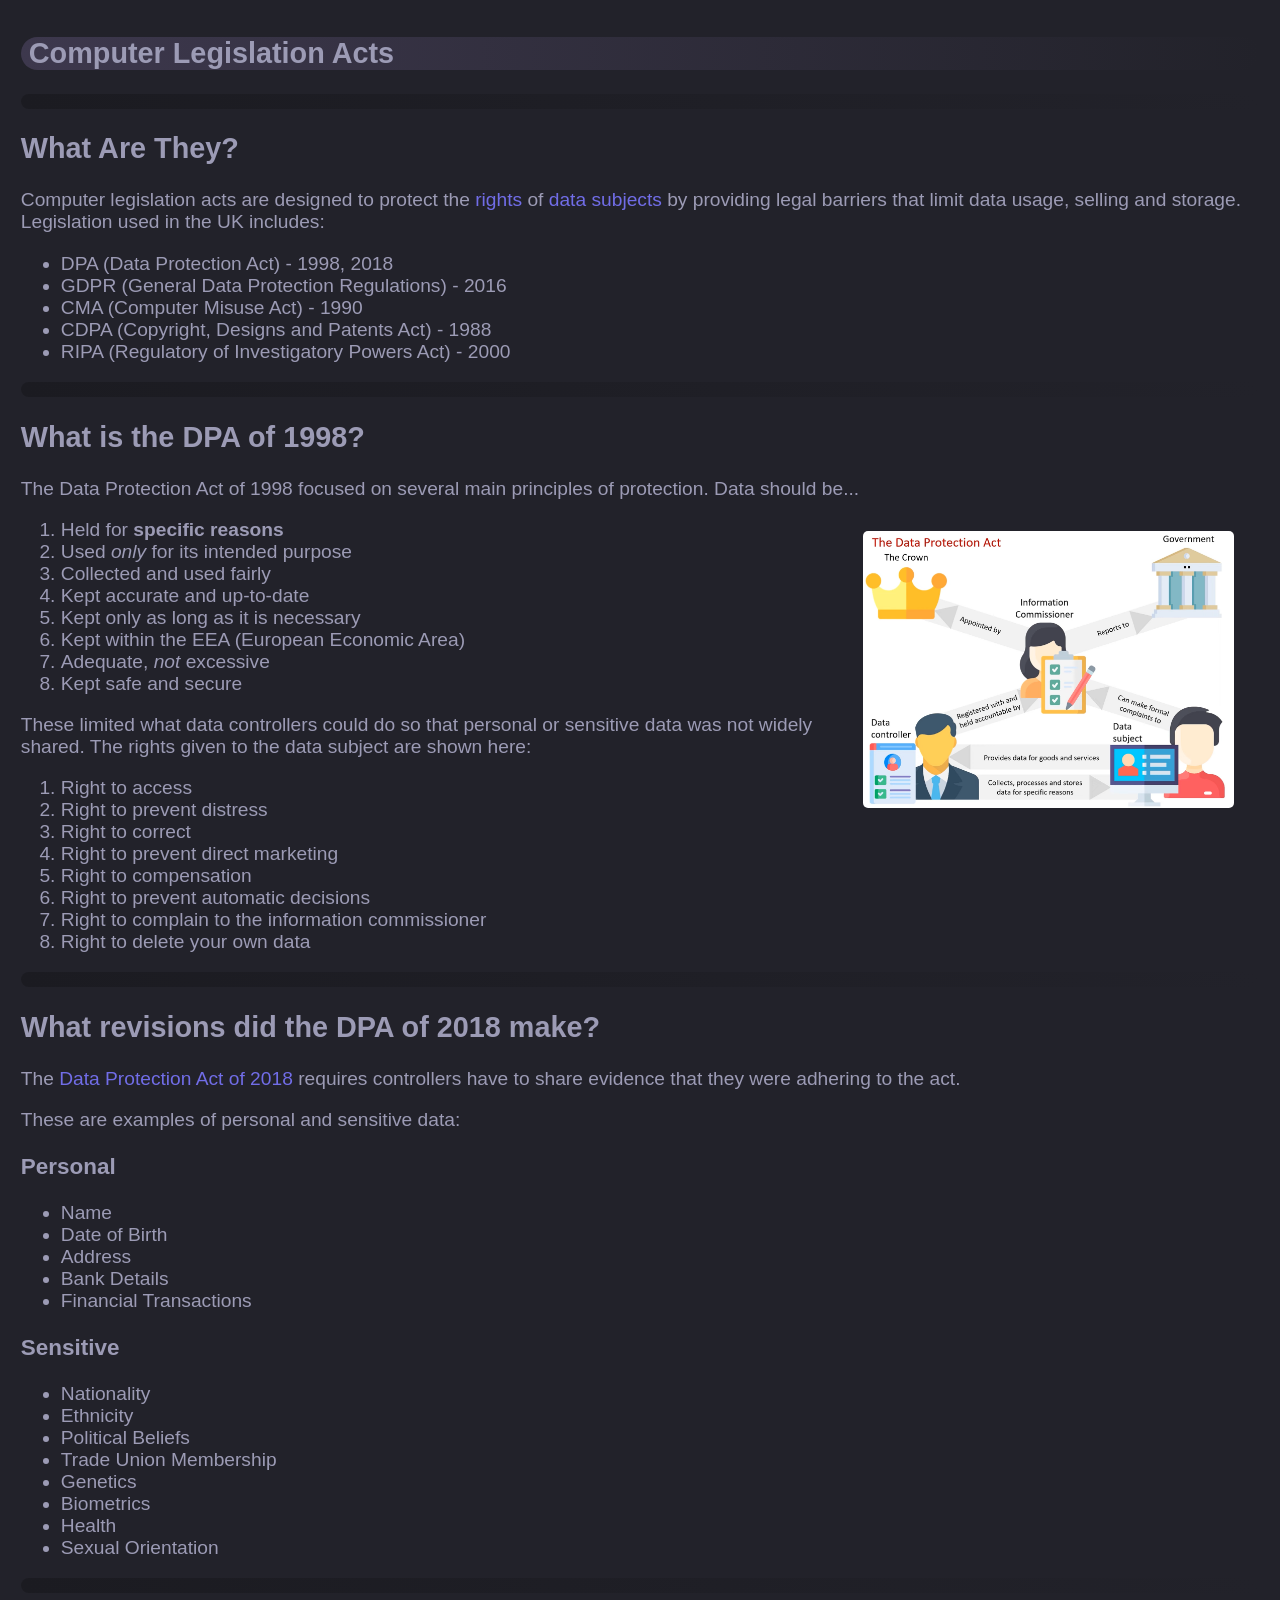
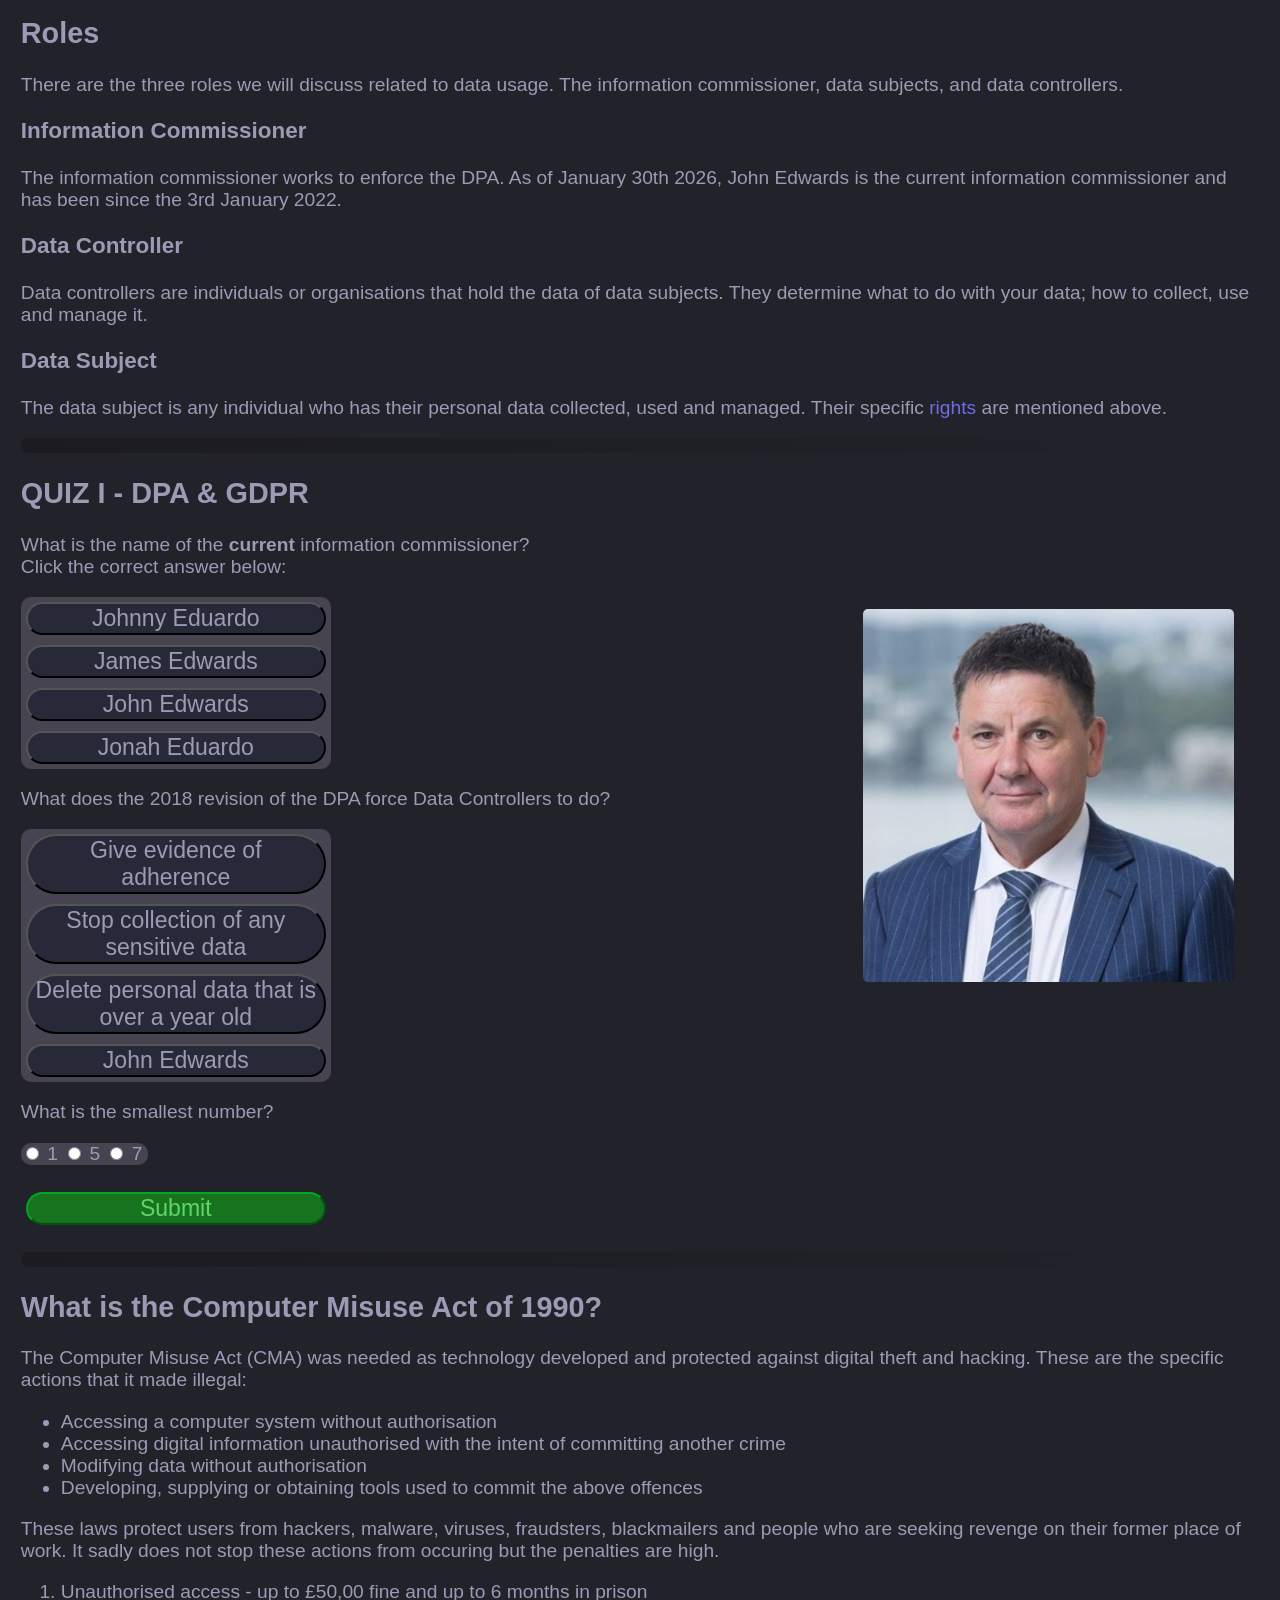
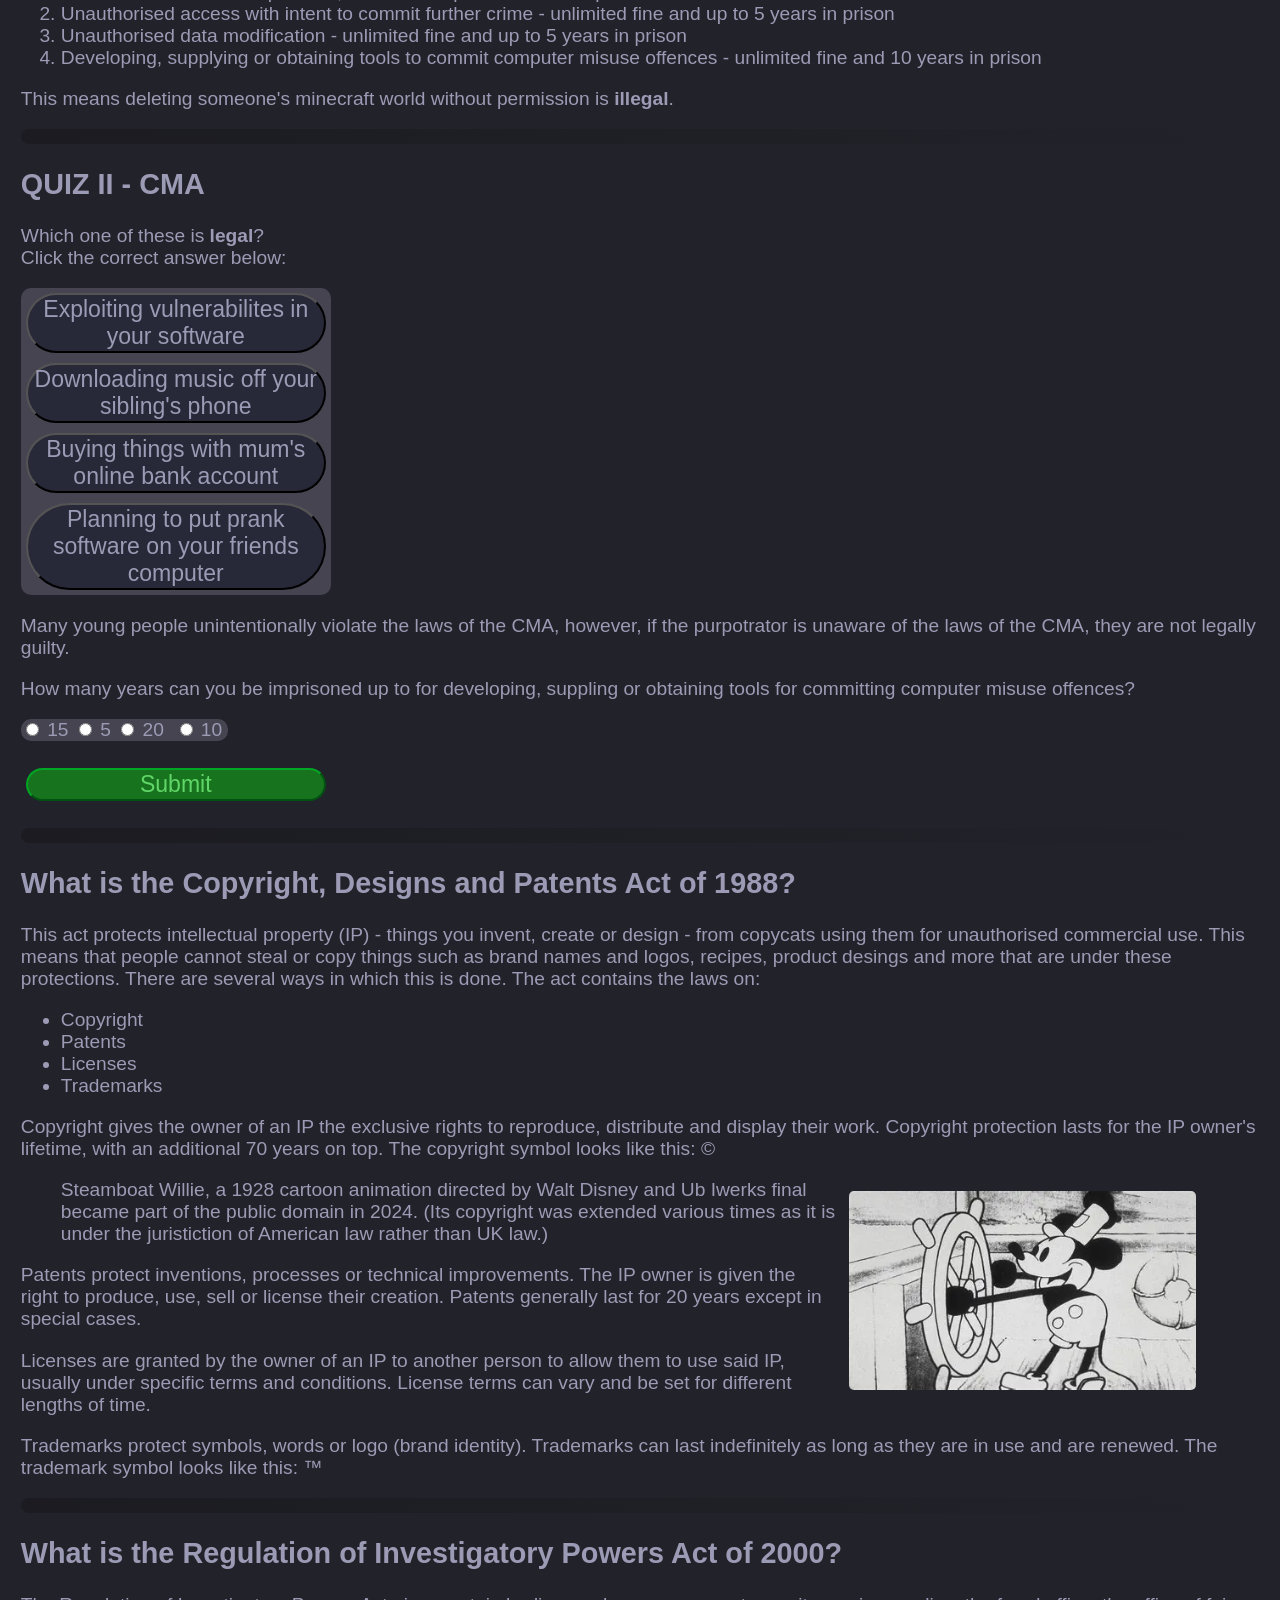
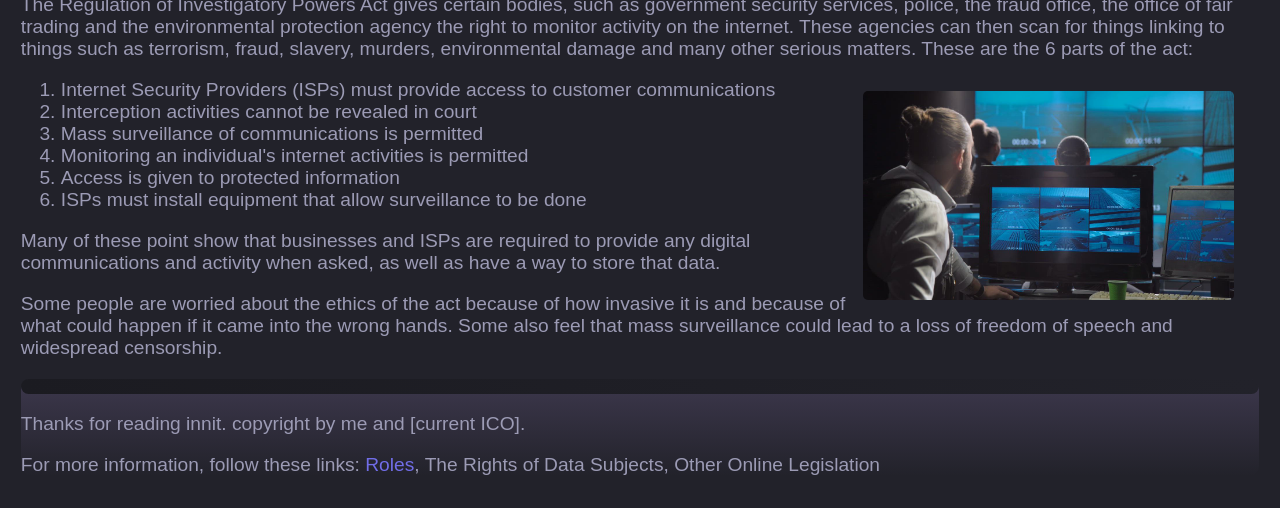
==== index.html @ 81f5138f "HTML Computer Legislations.html changed to inde.html" ====
<!DOCTYPE html>
<html lang="en">
<head>
    <title>Computer Legislation</title>
    <link rel="stylesheet" href="style.css">
    <script src="script.js"></script>
</head>

<body>

<section>
     <div id="banner">
     <h1>&nbsp;Computer Legislation Acts</h1>
     </div>
     <div id="gap"></div>
     <h2>What Are They?</h2>
     <p>Computer legislation acts are designed to protect the <a id="linki" title="Navigate to Rights" href="#rights">rights</a> of <a id="linki" title="Navigate to Data Subject" href="#datasub"> data subjects</a> by providing legal barriers that limit data usage, selling and storage. Legislation used in the UK includes:</p>
     
        <ul>
            <li>DPA (Data Protection Act) - 1998, 2018</li>
            <li>GDPR (General Data Protection Regulations) - 2016</li>
            <li>CMA (Computer Misuse Act) - 1990</li>
            <li>CDPA (Copyright, Designs and Patents Act) - 1988</li>
            <li>RIPA (Regulatory of Investigatory Powers Act) - 2000</li>
        </ul>
        
</section>

<section >
    <div id="gap"></div>
    <h2 id="rights">What is the DPA of 1998?</h2>
    <p>The Data Protection Act of 1998</a> focused on several main principles of protection. Data should be...</p>
            <img id="commcontsubj" src="commcontsubj.png" alt="The roles of information commissioners, data subjects and data controllers">
        <ol>
            <li>Held for <strong>specific reasons</strong></li>
            <li>Used <em>only</em> for its intended purpose</li>
            <li>Collected and used fairly</li>
            <li>Kept accurate and up-to-date</li>
            <li>Kept only as long as it is necessary</li>
            <li>Kept within the EEA (European Economic Area)</li>
            <li>Adequate, <em>not</em> excessive</li>
            <li>Kept safe and secure</li>
        </ol>
        <p>These limited what data controllers could do so that personal or sensitive data was not widely shared. The rights given to the data subject are shown here:</p>
            <ol>
                <li>Right to access</li>
                <li>Right to prevent distress</li>
                <li>Right to correct</li>
                <li>Right to prevent direct marketing</li>
                <li>Right to compensation</li>
                <li>Right to prevent automatic decisions</li>
                <li>Right to complain to the information commissioner</li>
                <li>Right to delete your own data</li>
            </ol>
</section>

<section>
    <div id="gap"></div>
    <h2>What revisions did the DPA of 2018 make?</h2>

        <p>The <a id="linki" title="Legislation on the UK Government Website" href="https://www.legislation.gov.uk/ukpga/2018/12/contents/enacted" target="_blank">Data Protection Act of 2018</a> requires controllers have to share evidence that they were adhering to the act.</p>
</section>

<section>
        <p>These are examples of personal and sensitive data:</p>
            <h3>Personal</h3>
            <ul>
                <li>Name</li>
                <li>Date of Birth</li>
                <li>Address</li>
                <li>Bank Details</li>
                <li>Financial Transactions</li>
            </ul>
        
            <h3>Sensitive</h3>
            <ul>
                <li>Nationality</li>
                <li>Ethnicity</li>
                <li>Political Beliefs</li>
                <li>Trade Union Membership</li>
                <li>Genetics</li>
                <li>Biometrics</li>
                <li>Health</li>
                <li>Sexual Orientation</li>
            </ul>  
</section>

<section>
    <div id="gap"></div>
<h2>Roles</h2>
<p>There are the three roles we will discuss related to data usage. The information commissioner, data subjects, and data controllers.</p>
<h3>Information Commissioner</h3>
<p>The information commissioner works to enforce the DPA. As of January 30th 2026, John Edwards is the current information commissioner and has been since the 3rd January 2022.</p>
<h3>Data Controller</h3>
<p>Data controllers are individuals or organisations that hold the data of data subjects. They determine what to do with your data; how to collect, use and manage it.</p>
<h3 id="datasub">Data Subject</h3>
<p>The data subject is any individual who has their personal data collected, used and managed. Their specific <a id="linki" title="Navigate to Rights" href="#rights">rights</a> are mentioned above.</p>
</section>

<section>
    <div id="gap"></div>
<h2>QUIZ I - DPA & GDPR</h2>
<p>What is the name of the <strong>current</strong> information commissioner? <br> Click the correct answer below:</p>
<img id="ico" src="ICO.jpg" alt="Current ICO">
<div class="quizbox">
<button class="quiz-incorrect" onclick="alert('Incorrect.')">Johnny Eduardo</button>
<button class="quiz-incorrect" onclick="alert('Incorrect.')">James Edwards</button>
<button class="quiz-correct" onclick="alert('Correct!')">John Edwards</button>
<button class="quiz-incorrect" onclick="alert('Incorrect.')">Jonah Eduardo</button>
</div>

<p>What does the 2018 revision of the DPA force Data Controllers to do? </p>
<div class="quizbox">
<button class="quiz-correct" onclick="alert('Correct.')">Give evidence of adherence</button>
<button class="quiz-incorrect" onclick="alert('Incorrect.')">Stop collection of any sensitive data</button>
<button class="quiz-incorrect" onclick="alert('Inorrect!')">Delete personal data that is over a year old</button>
<button class="quiz-incorrect" onclick="alert('Sadly not.')">John Edwards</button>
</div>

    <p>What is the smallest number?</p>
<div id="radioQ1">
    <label>
    <input type="radio" name="rq1" value="1" class="radioQ1"> 1
    </label>
    <label>
    <input type="radio" name="rq1" value="5" class="radioQ1"> 5
    </label>
    <label>
    <input type="radio" name="rq1" value="7" class="radioQ1"> 7&nbsp;
    </label>
</div>
<br>
<button class="submit" onclick="quizResponseRq1()">Submit</button>
<br><br/>
</section>

</section>
    <div id="gap"></div>
    <h2>What is the Computer Misuse Act of 1990?</h2>
    <p>The Computer Misuse Act (CMA) was needed as technology developed and protected against digital theft and hacking. These are the specific actions that it made illegal:
    </p>
        <ul>
            <li>Accessing a computer system without authorisation</li>
            <li>Accessing digital information unauthorised with the intent of committing another crime</li>
            <li>Modifying data without authorisation</li>
            <li>Developing, supplying or obtaining tools used to commit the above offences</li>
        </ul>
        <p>These laws protect users from hackers, malware, viruses, fraudsters, blackmailers and people who are seeking revenge on their former place of work. It sadly does not stop these actions from occuring but the penalties are high.</p>
        <ol>
            <li>Unauthorised access - up to £50,00 fine and up to 6 months in prison</li>
            <li>Unauthorised access with intent to commit further crime - unlimited fine and up to 5 years in prison</li>
            <li>Unauthorised data modification - unlimited fine and up to 5 years in prison</li>
            <li>Developing, supplying or obtaining tools to commit computer misuse offences - unlimited fine and 10 years in prison</li>
        </ol>
        <p>This means deleting someone's minecraft world without permission is <strong>illegal</strong>.
        </p>
<section>

<section>
    <div id="gap"></div>
<h2>QUIZ II - CMA</h2>
<p>Which one of these is <strong>legal</strong>? <br> Click the correct answer below:</p>
<div class="quizbox">
<button class="quiz-correct" onclick="alert('Correct! This is because it is your own software. You have your own consent to make changes and your intent is just patching weaknesses in your code.')">Exploiting vulnerabilites in your software</button>
<button class="quiz-incorrect" onclick="alert('Incorrect.')">Downloading music off your sibling's phone</button>
<button class="quiz-incorrect" onclick="alert('Incorrect. Please try again.')">Buying things with mum's online bank account</button>
<button class="quiz-incorrect" onclick="alert('Incorrect. Please try again.')">Planning to put prank software on your friends computer</button>
</div>
<p>Many young people unintentionally violate the laws of the CMA, however, if the purpotrator is unaware of the laws of the CMA, they are not legally guilty.</p>
    <p>How many years can you be imprisoned up to for developing, suppling or obtaining tools for committing computer misuse offences?</p>
<div id="radioQ1">
    <label>
    <input type="radio" name="rq2" value="15" class="radioQ1"> 15
    </label>
    <label>
    <input type="radio" name="rq2" value="5" class="radioQ1"> 5
    </label>
    <label>
    <input type="radio" name="rq2" value="20" class="radioQ1"> 20&nbsp;
    </label>
    <label>
    <input type="radio" name="rq2" value="10" class="radioQ1"> 10&nbsp;
</div>
<br>
<button class="submit" onclick="quizResponseRq2()">Submit</button>
<br><br/>
</section>

<section>
    <div id="gap"></div>
    <h2>What is the Copyright, Designs and Patents Act of 1988?</h2>
    <p>This act protects intellectual property (IP) - things you invent, create or design - from copycats using them for unauthorised commercial use. This means that people cannot steal or copy things such as brand names and logos, recipes, product desings and more that are under these protections. There are several ways in which this is done. The act contains the laws on:</p>
    
    <ul>
        <li>Copyright</li>
        <li>Patents</li>
        <li>Licenses</li>
        <li>Trademarks</li>
    </ul>
    <p>Copyright gives the owner of an IP the exclusive rights to reproduce, distribute and display their work. Copyright protection lasts for the IP owner's lifetime, with an additional 70 years on top. The copyright symbol looks like this: © </p>
            <figure>
    <img id="Steamboat Willie" src="Steamboat Willie.webp" alt="Steamboat Willie (the first verison of Mickey Mouse)">
    <figcaption>Steamboat Willie, a 1928 cartoon animation directed by Walt Disney and Ub Iwerks final became part of the public domain in 2024. (Its copyright was extended various times as it is under the juristiction of American law rather than UK law.)</figcaption>
    </figure>
    <p>Patents protect inventions, processes or technical improvements. The IP owner is given the right to produce, use, sell or license their creation. Patents generally last for 20 years except in special cases. </p>
    <p>Licenses are granted by the owner of an IP to another person to allow them to use said IP, usually under specific terms and conditions. License terms can vary and be set for different lengths of time.</p>
    <p>Trademarks protect symbols, words or logo (brand identity). Trademarks can last indefinitely as long as they are in use and are renewed. The trademark symbol looks like this: ™</p>
</section>

<section>
    <div id="gap"></div>
    <h2>What is the Regulation of Investigatory Powers Act of 2000?</h2>
    <p>The Regulation of Investigatory Powers Act gives certain bodies, such as government security services, police, the fraud office, the office of fair trading and the environmental protection agency the right to monitor activity on the internet. These agencies can then scan for things linking to things such as terrorism, fraud, slavery, murders, environmental damage and many other serious matters. These are the 6 parts of the act:</p>
    <img id="ripa" src="RIPA.jpeg" alt="Surveillance team looking at multiple different screens">
    <ol>
        <li>Internet Security Providers (ISPs) must provide access to customer communications</li>
        <li>Interception activities cannot be revealed in court</li>
        <li>Mass surveillance of communications is permitted</li>
        <li>Monitoring an individual's internet activities is permitted</li>
        <li>Access is given to protected information</li>
        <li>ISPs must install equipment that allow surveillance to be done</li>
    </ol>
    <p>Many of these point show that businesses and ISPs are required to provide any digital communications and activity when asked, as well as have a way to store that data.</p>
    <p>Some people are worried about the ethics of the act because of how invasive it is and because of what could happen if it came into the wrong hands. Some also feel that mass surveillance could lead to a loss of freedom of speech and widespread censorship.</p>
</section>





<section id="bottomplate">
    <div id="gap"></div>
    <p>Thanks for reading innit. copyright by me and [current ICO].</p>
    <p>For more information, follow these links: <a target="_blank" title="Video on the roles present in the DPA" id="linki" href="https://www.youtube.com/watch?v=dQw4w9WgXcQ">Roles</a>, The Rights of Data Subjects, Other Online Legislation</p>
</section>

</body>
</html>
---- style.css ----
/*General*/

html{scroll-behavior: smooth; margin: 1%;}

body{font-family: 'Gill Sans', 'Gill Sans MT', Calibri, 'Trebuchet MS', sans-serif; color:rgb(156, 155, 181); background-color: rgb(34, 34, 42); font-size: larger;}

#gap{height: 15px; background-image: linear-gradient(to right, rgb(27, 27, 33), rgb(34, 34, 42)); border-radius: 100px;}

#banner{background-image: linear-gradient(to right, rgb(61, 56, 77), rgb(34, 34, 42));height: auto; border-radius: 100px;}

#bottomplate {background-image: linear-gradient(to bottom, rgb(61, 56, 77), rgb(34, 34, 42)); border-radius: 10px;}

/*Picture*/

img{float:right; width:30%; margin: 1%; margin-right: 2%; border-radius: 5px;}

/*Quiz*/

button{background-color: rgb(40, 41, 56); color: rgb(156, 155, 181); font-family: 'Gill Sans', 'Gill Sans MT', Calibri, 'Trebuchet MS', sans-serif; font-size: larger; width: 300px; border-radius: 100px; margin: 5px; transition: 0.25s ease;}
button:hover{background-color: rgb(90, 90, 111); color: rgb(255, 255, 255);border-color: rgb(255, 255, 255); cursor: pointer;}
.submit{background-color: rgb(23, 115, 29); color:rgb(97, 214, 104); border-color: rgb(0, 166, 36);}
.submit:hover{background-color: rgb(0, 200, 13); color:rgb(244, 255, 245); border-color: rgb(0, 255, 55);}
#radioQ1{accent-color: rgb(192, 190, 255);background-color: rgb(70, 68, 81); width: fit-content; border-radius: 10px;}
.quizbox{background-color: rgb(70, 68, 81); width: min-content; border-radius: 10px;}

/*Links*/

#linki{color:rgb(113, 109, 231); text-decoration:none;}
#linki:visited{color:rgb(71, 68, 150);}
#linki:hover{color:rgb(132, 130, 240);}
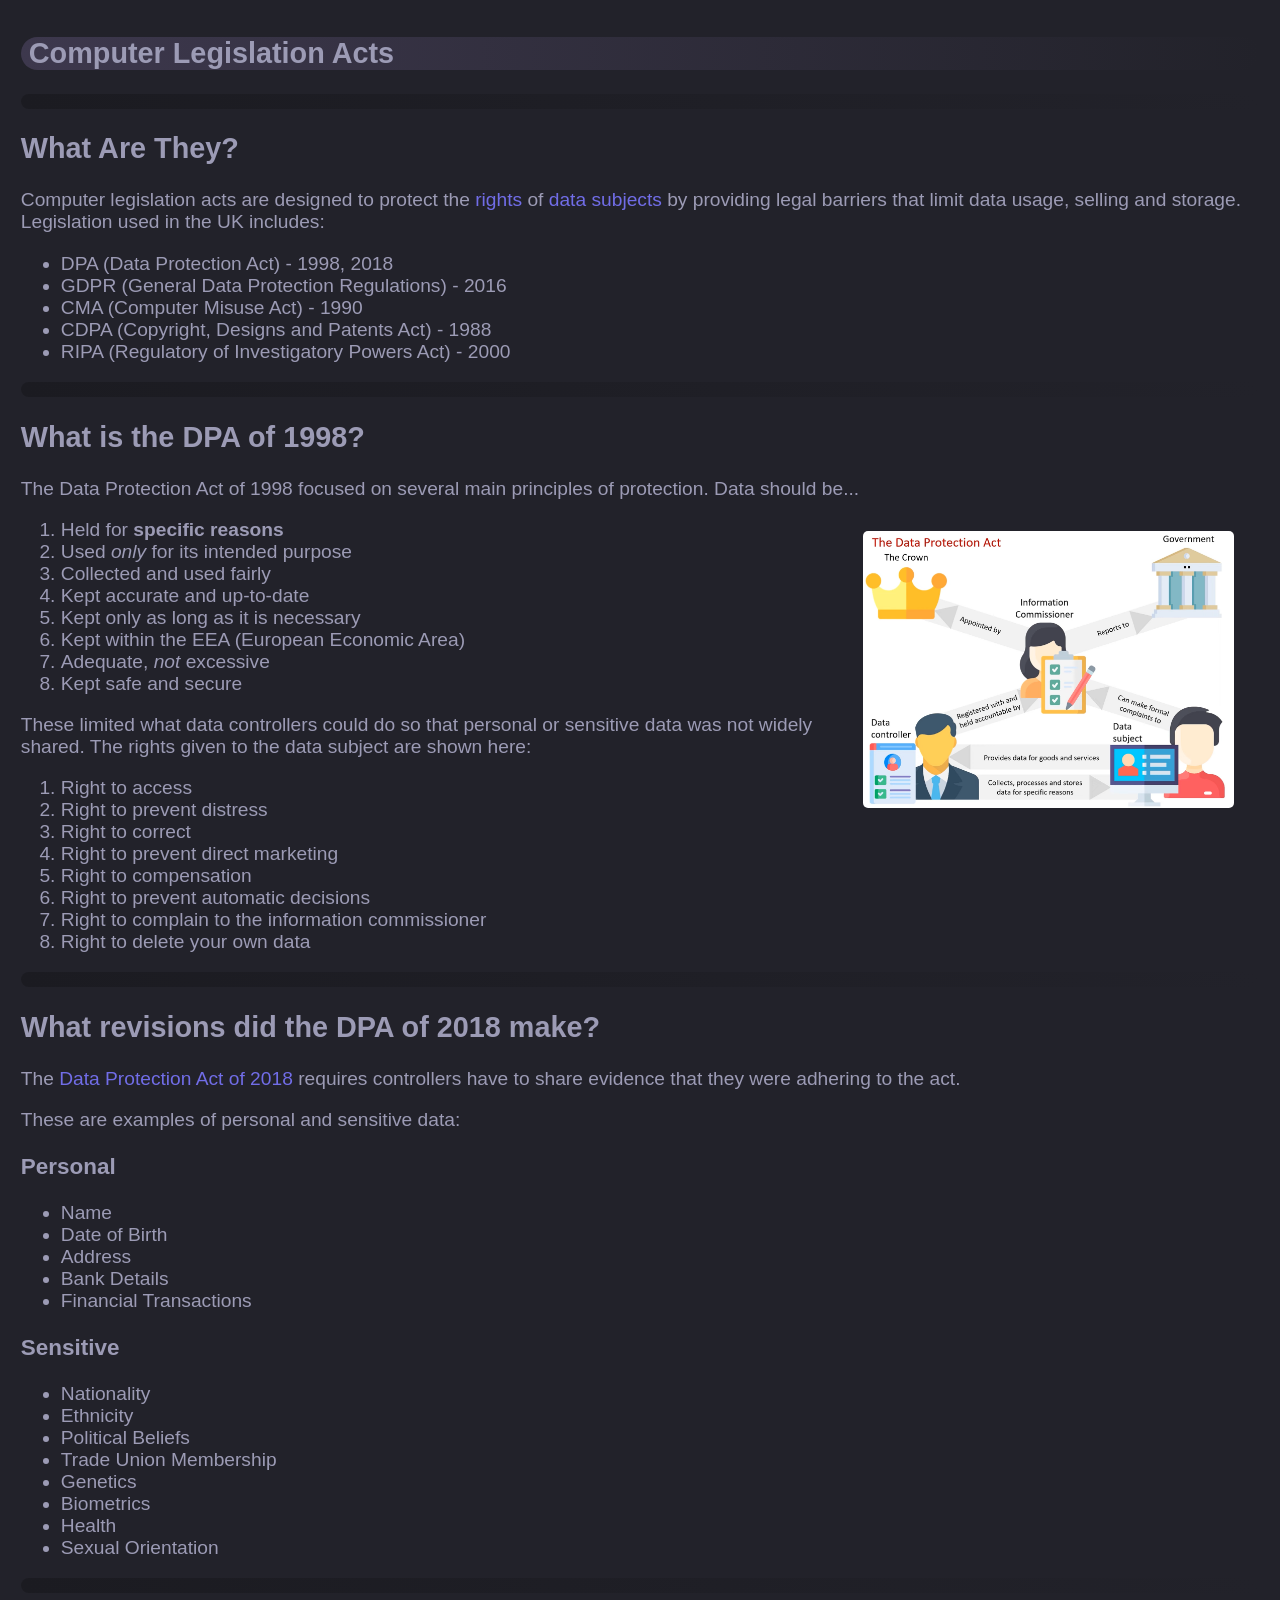
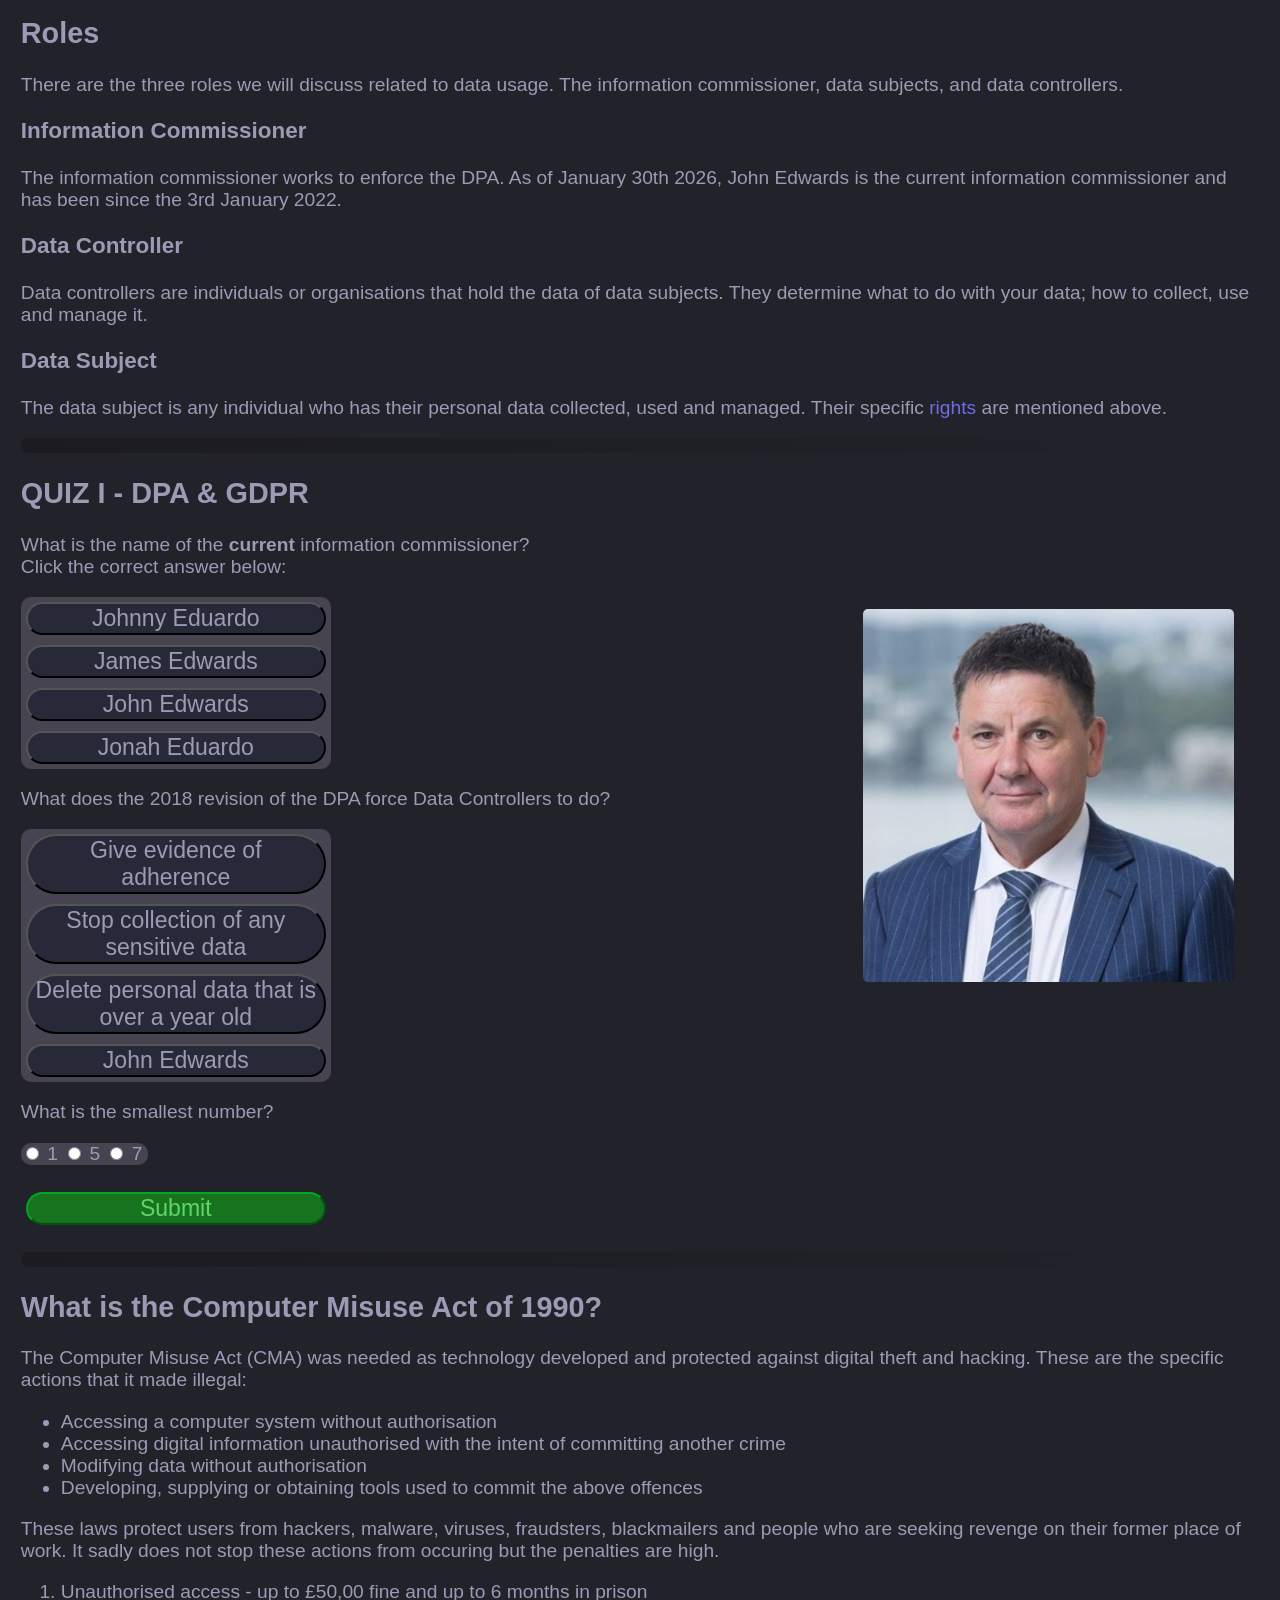
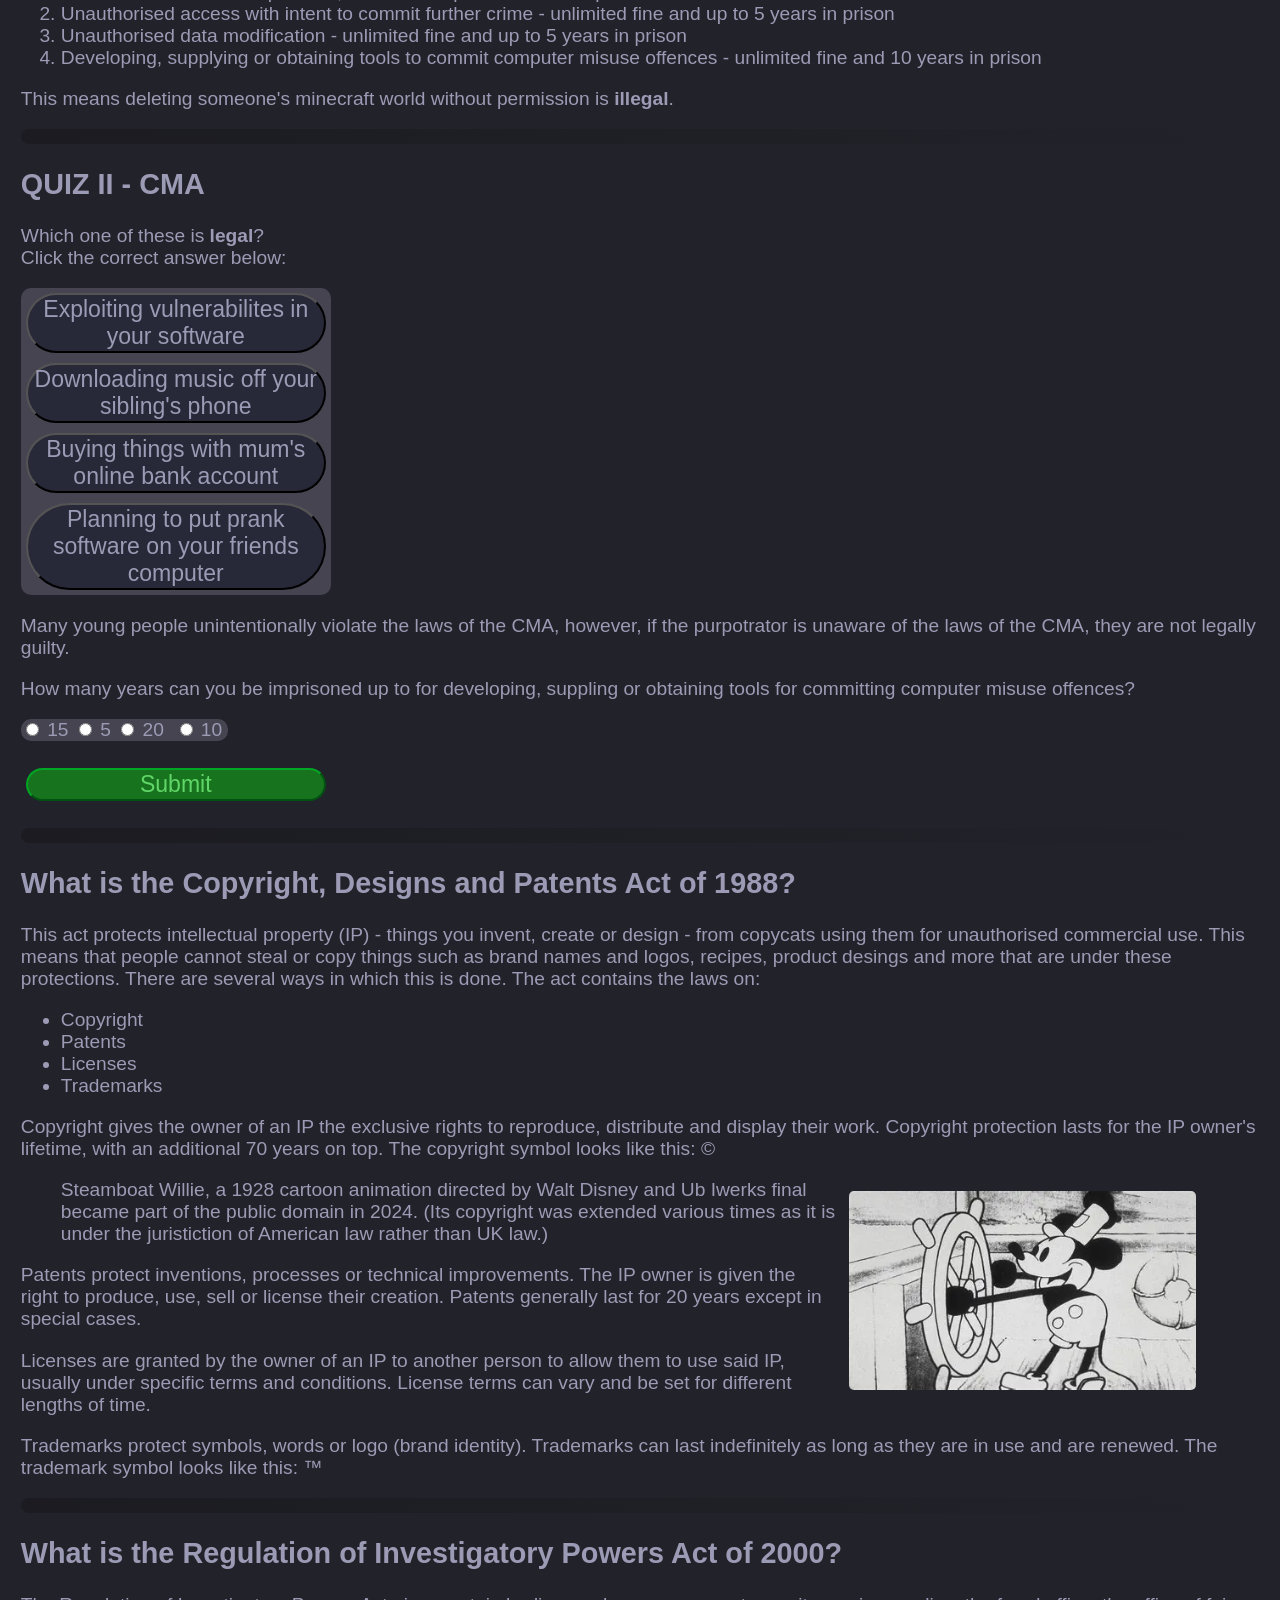
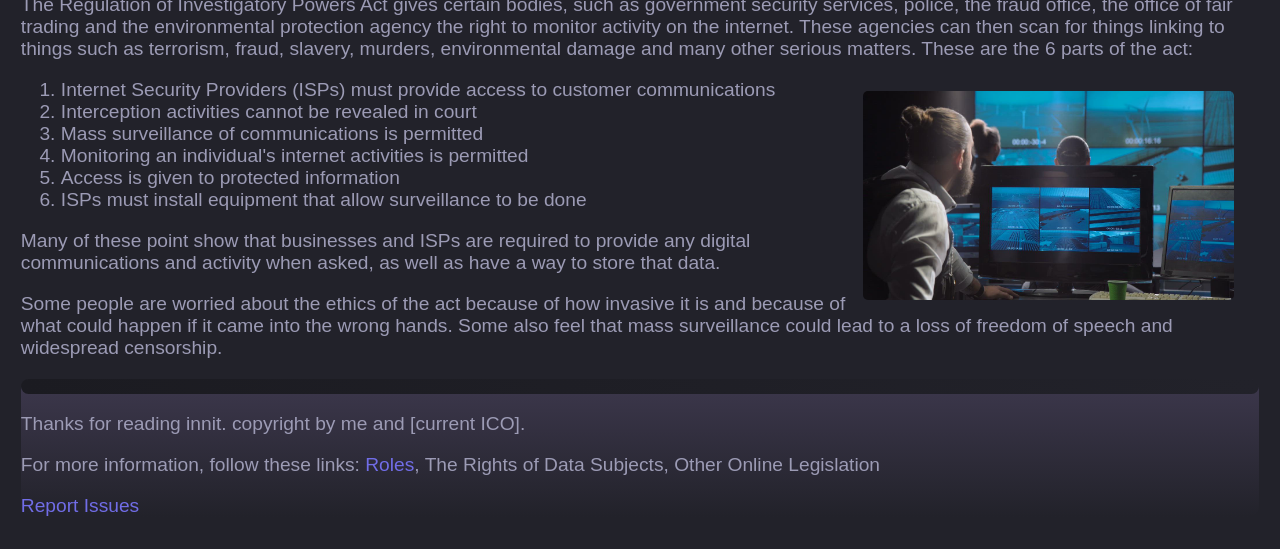
==== commit 80cfc9d7: "Added ability to report issues with link to git" ====
--- a/index.html
+++ b/index.html
@@ -228,11 +228,12 @@
 
 
 
-<section id="bottomplate">
+<footer id="bottomplate">
     <div id="gap"></div>
     <p>Thanks for reading innit. copyright by me and [current ICO].</p>
     <p>For more information, follow these links: <a target="_blank" title="Video on the roles present in the DPA" id="linki" href="https://www.youtube.com/watch?v=dQw4w9WgXcQ">Roles</a>, The Rights of Data Subjects, Other Online Legislation</p>
-</section>
+    <a id="linki" href="https://github.com/LinusRiches/HTML-Computer-Legislations/issues"><p>Report Issues</p></a>
+</footer>
 
 </body>
 </html>
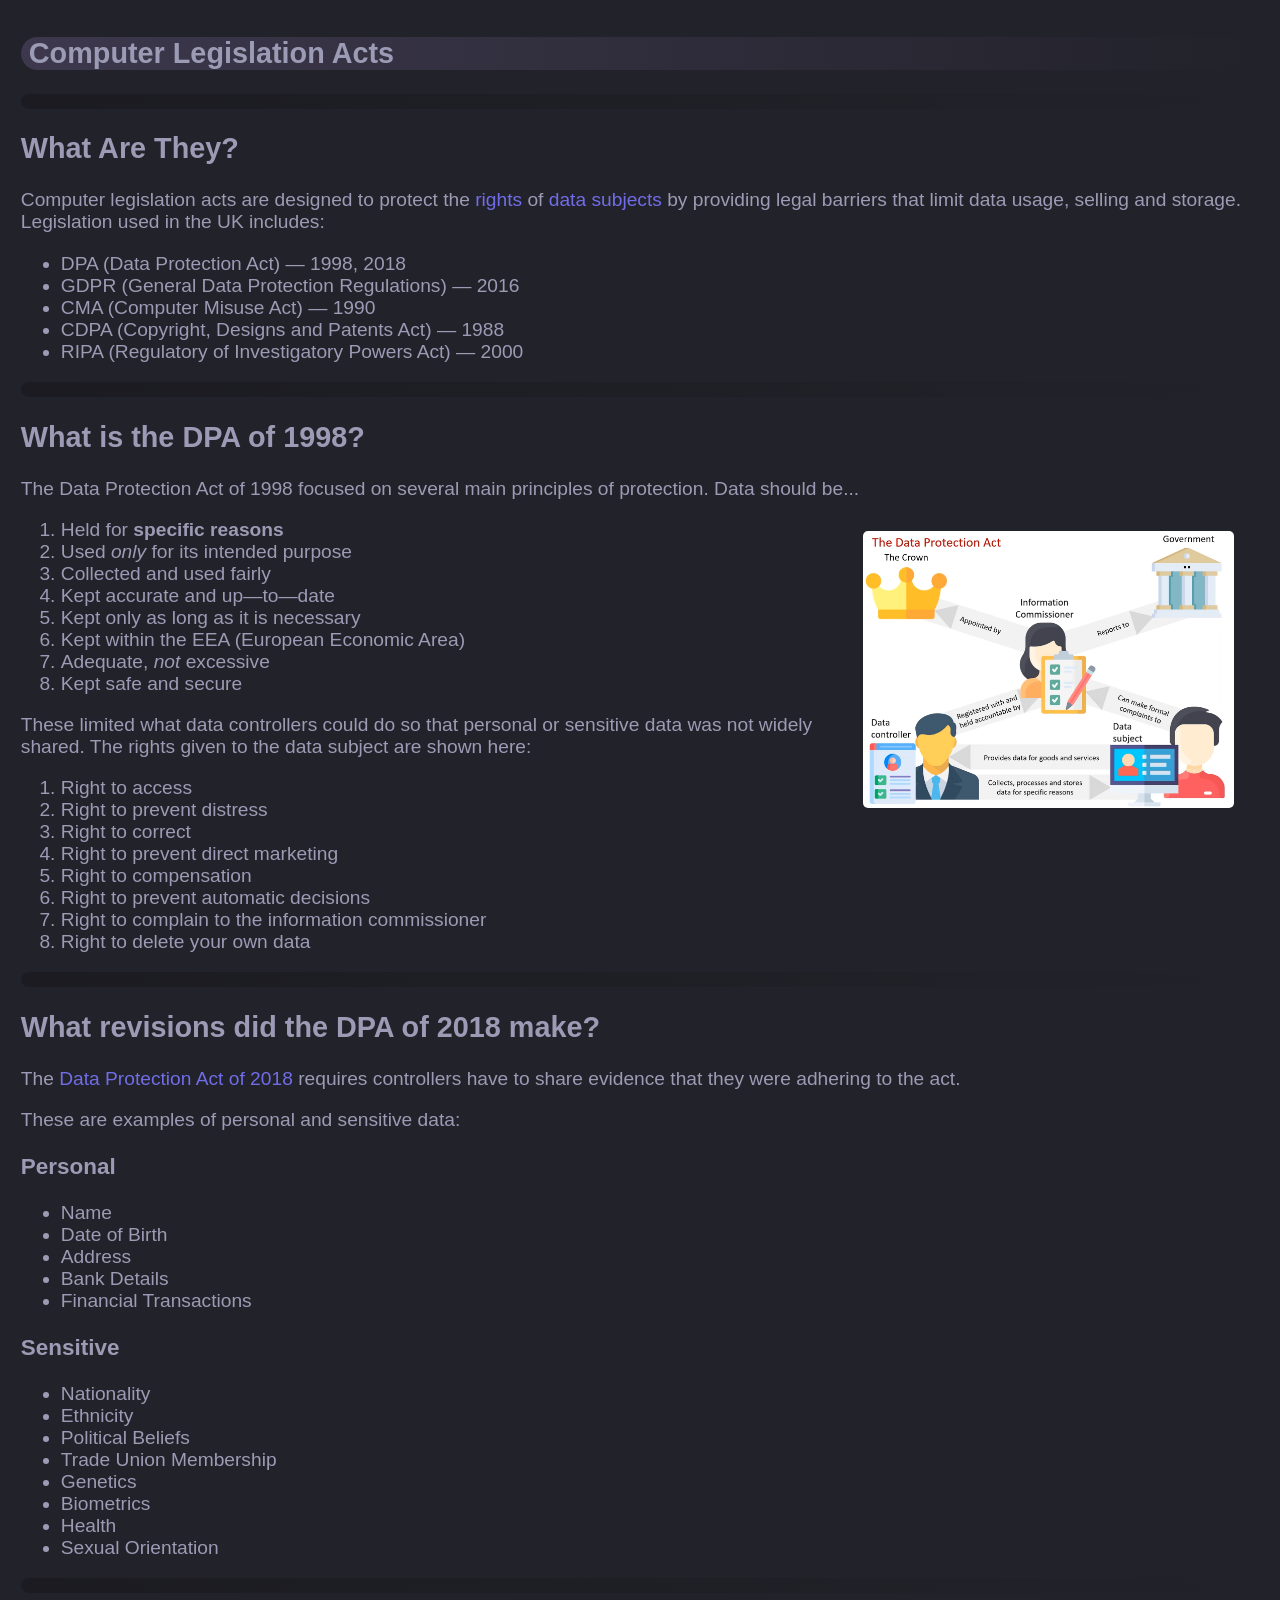
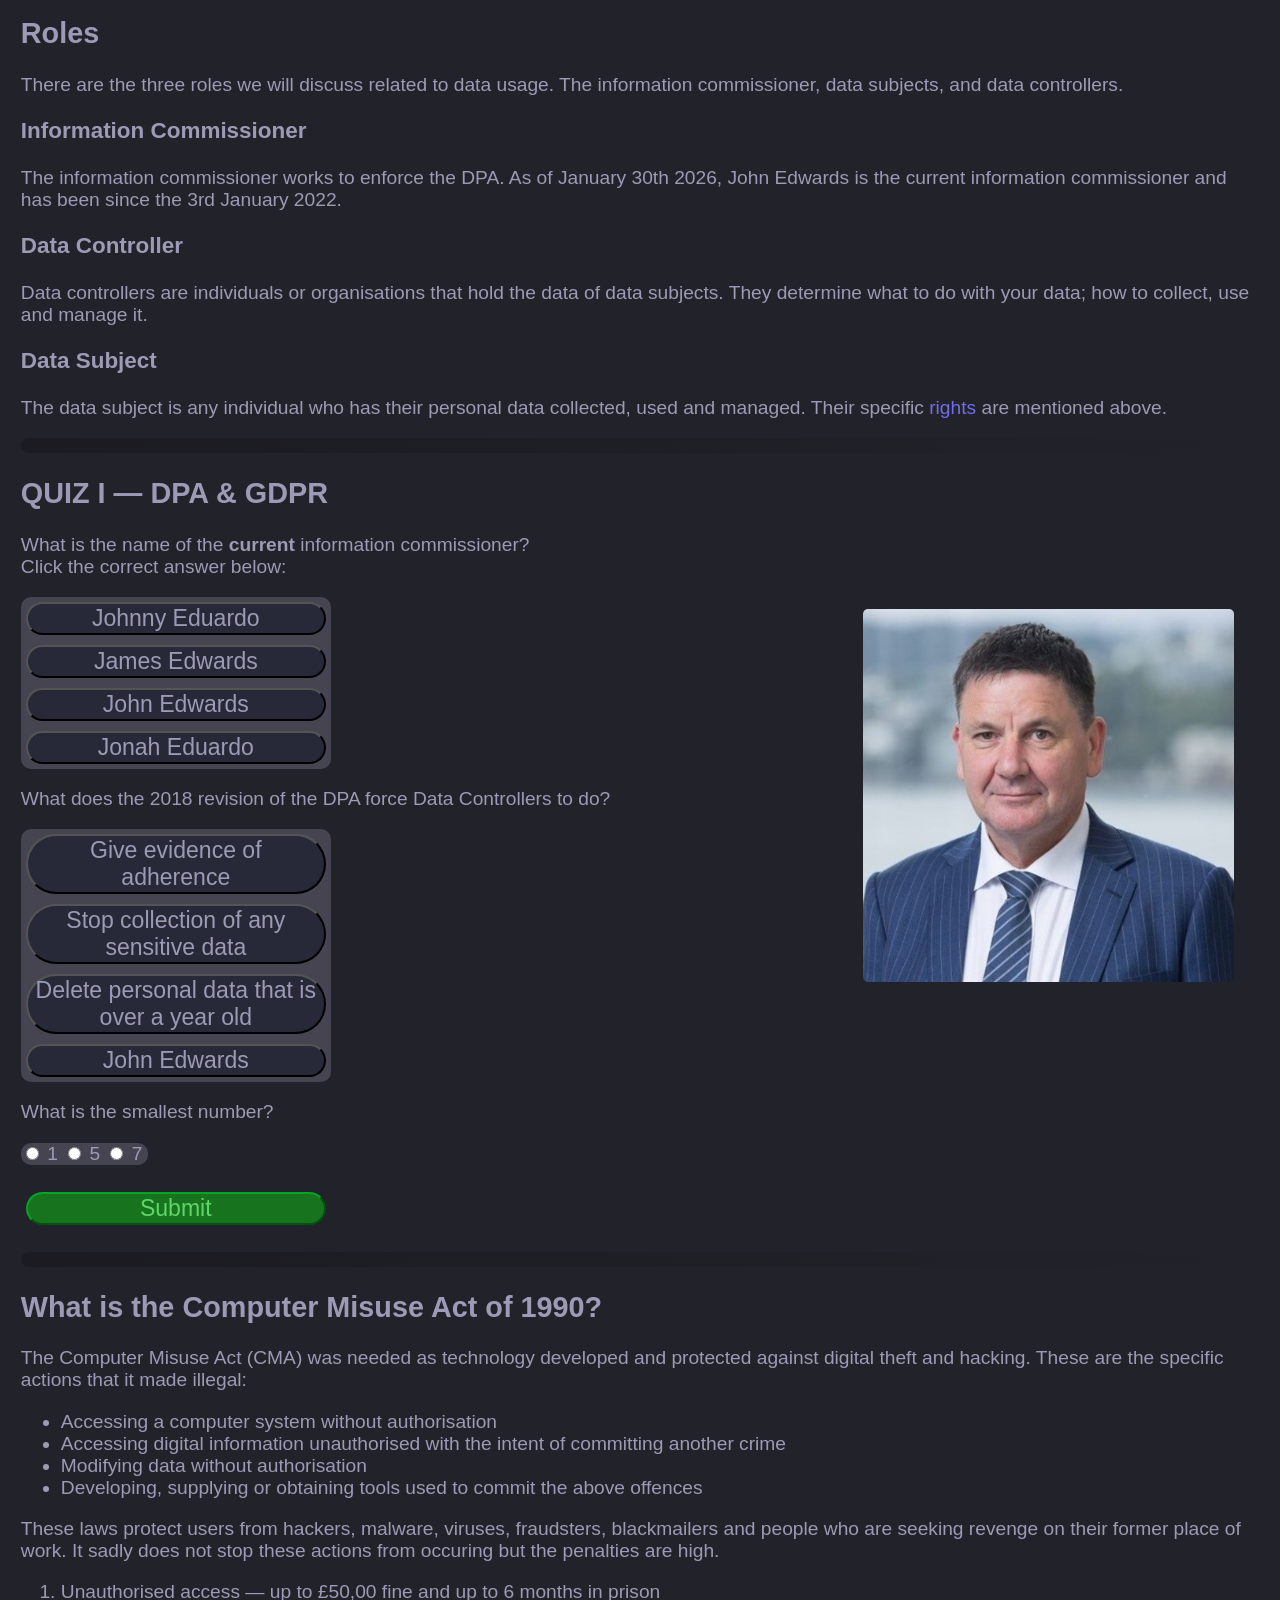
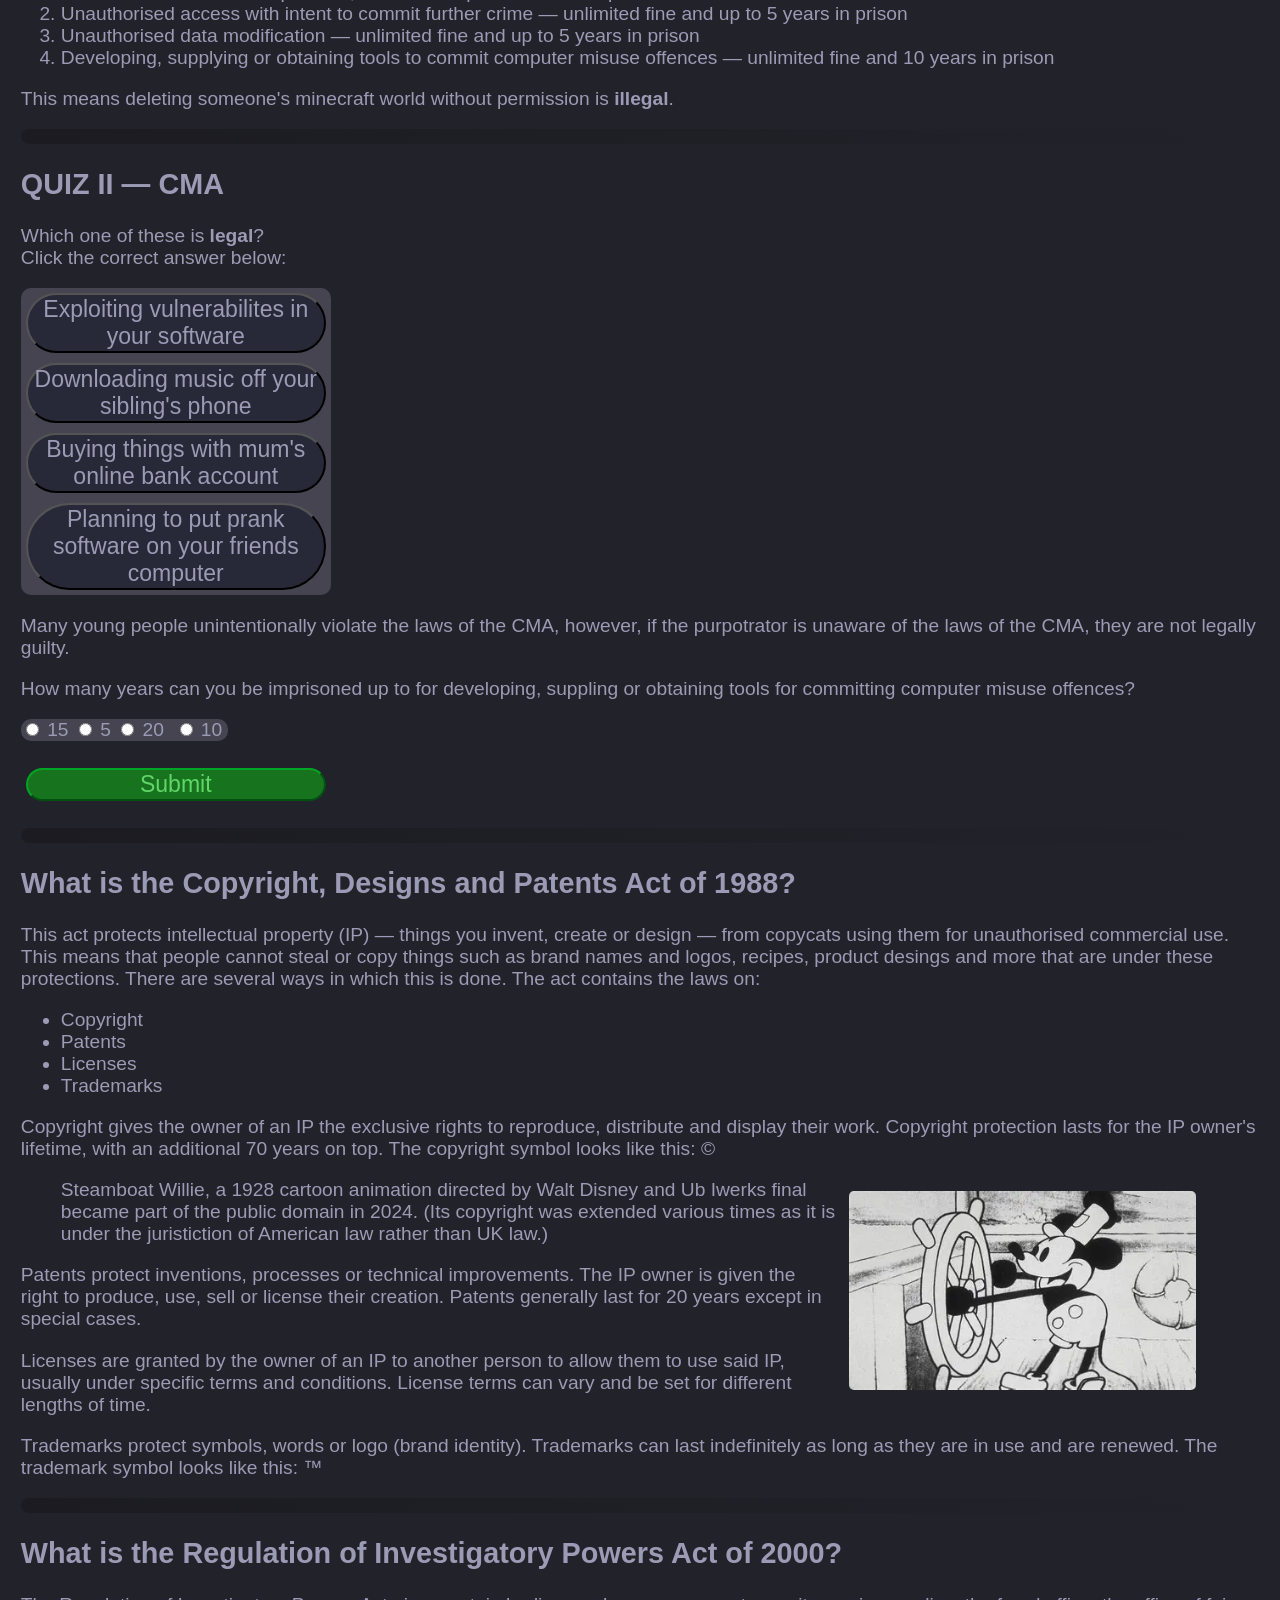
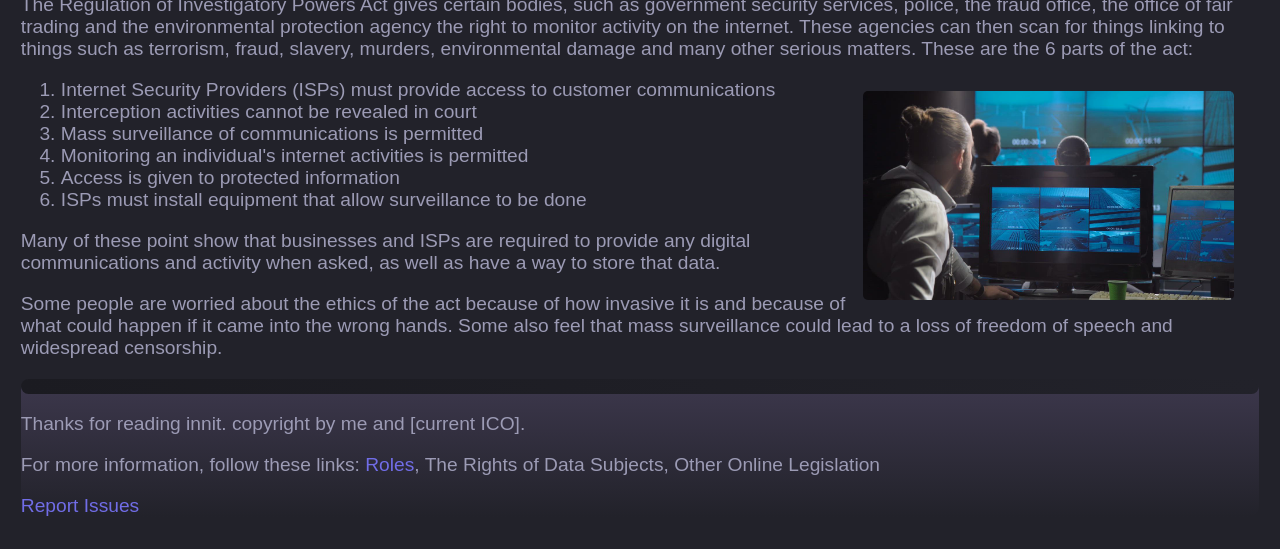
==== commit c443ddbc: "Replaced the minus symbols with 	&mdash;" ====
--- a/index.html
+++ b/index.html
@@ -17,11 +17,11 @@
      <p>Computer legislation acts are designed to protect the <a id="linki" title="Navigate to Rights" href="#rights">rights</a> of <a id="linki" title="Navigate to Data Subject" href="#datasub"> data subjects</a> by providing legal barriers that limit data usage, selling and storage. Legislation used in the UK includes:</p>
      
         <ul>
-            <li>DPA (Data Protection Act) - 1998, 2018</li>
-            <li>GDPR (General Data Protection Regulations) - 2016</li>
-            <li>CMA (Computer Misuse Act) - 1990</li>
-            <li>CDPA (Copyright, Designs and Patents Act) - 1988</li>
-            <li>RIPA (Regulatory of Investigatory Powers Act) - 2000</li>
+            <li>DPA (Data Protection Act) &mdash; 1998, 2018</li>
+            <li>GDPR (General Data Protection Regulations) &mdash; 2016</li>
+            <li>CMA (Computer Misuse Act) &mdash; 1990</li>
+            <li>CDPA (Copyright, Designs and Patents Act) &mdash; 1988</li>
+            <li>RIPA (Regulatory of Investigatory Powers Act) &mdash; 2000</li>
         </ul>
         
 </section>
@@ -35,7 +35,7 @@
             <li>Held for <strong>specific reasons</strong></li>
             <li>Used <em>only</em> for its intended purpose</li>
             <li>Collected and used fairly</li>
-            <li>Kept accurate and up-to-date</li>
+            <li>Kept accurate and up&mdash;to&mdash;date</li>
             <li>Kept only as long as it is necessary</li>
             <li>Kept within the EEA (European Economic Area)</li>
             <li>Adequate, <em>not</em> excessive</li>
@@ -99,7 +99,7 @@
 
 <section>
     <div id="gap"></div>
-<h2>QUIZ I - DPA & GDPR</h2>
+<h2>QUIZ I 	&mdash; DPA & GDPR</h2>
 <p>What is the name of the <strong>current</strong> information commissioner? <br> Click the correct answer below:</p>
 <img id="ico" src="ICO.jpg" alt="Current ICO">
 <div class="quizbox">
@@ -147,10 +147,10 @@
         </ul>
         <p>These laws protect users from hackers, malware, viruses, fraudsters, blackmailers and people who are seeking revenge on their former place of work. It sadly does not stop these actions from occuring but the penalties are high.</p>
         <ol>
-            <li>Unauthorised access - up to £50,00 fine and up to 6 months in prison</li>
-            <li>Unauthorised access with intent to commit further crime - unlimited fine and up to 5 years in prison</li>
-            <li>Unauthorised data modification - unlimited fine and up to 5 years in prison</li>
-            <li>Developing, supplying or obtaining tools to commit computer misuse offences - unlimited fine and 10 years in prison</li>
+            <li>Unauthorised access &mdash; up to £50,00 fine and up to 6 months in prison</li>
+            <li>Unauthorised access with intent to commit further crime &mdash; unlimited fine and up to 5 years in prison</li>
+            <li>Unauthorised data modification &mdash; unlimited fine and up to 5 years in prison</li>
+            <li>Developing, supplying or obtaining tools to commit computer misuse offences &mdash; unlimited fine and 10 years in prison</li>
         </ol>
         <p>This means deleting someone's minecraft world without permission is <strong>illegal</strong>.
         </p>
@@ -158,7 +158,7 @@
 
 <section>
     <div id="gap"></div>
-<h2>QUIZ II - CMA</h2>
+<h2>QUIZ II &mdash; CMA</h2>
 <p>Which one of these is <strong>legal</strong>? <br> Click the correct answer below:</p>
 <div class="quizbox">
 <button class="quiz-correct" onclick="alert('Correct! This is because it is your own software. You have your own consent to make changes and your intent is just patching weaknesses in your code.')">Exploiting vulnerabilites in your software</button>
@@ -189,7 +189,7 @@
 <section>
     <div id="gap"></div>
     <h2>What is the Copyright, Designs and Patents Act of 1988?</h2>
-    <p>This act protects intellectual property (IP) - things you invent, create or design - from copycats using them for unauthorised commercial use. This means that people cannot steal or copy things such as brand names and logos, recipes, product desings and more that are under these protections. There are several ways in which this is done. The act contains the laws on:</p>
+    <p>This act protects intellectual property (IP) &mdash; things you invent, create or design &mdash; from copycats using them for unauthorised commercial use. This means that people cannot steal or copy things such as brand names and logos, recipes, product desings and more that are under these protections. There are several ways in which this is done. The act contains the laws on:</p>
     
     <ul>
         <li>Copyright</li>
